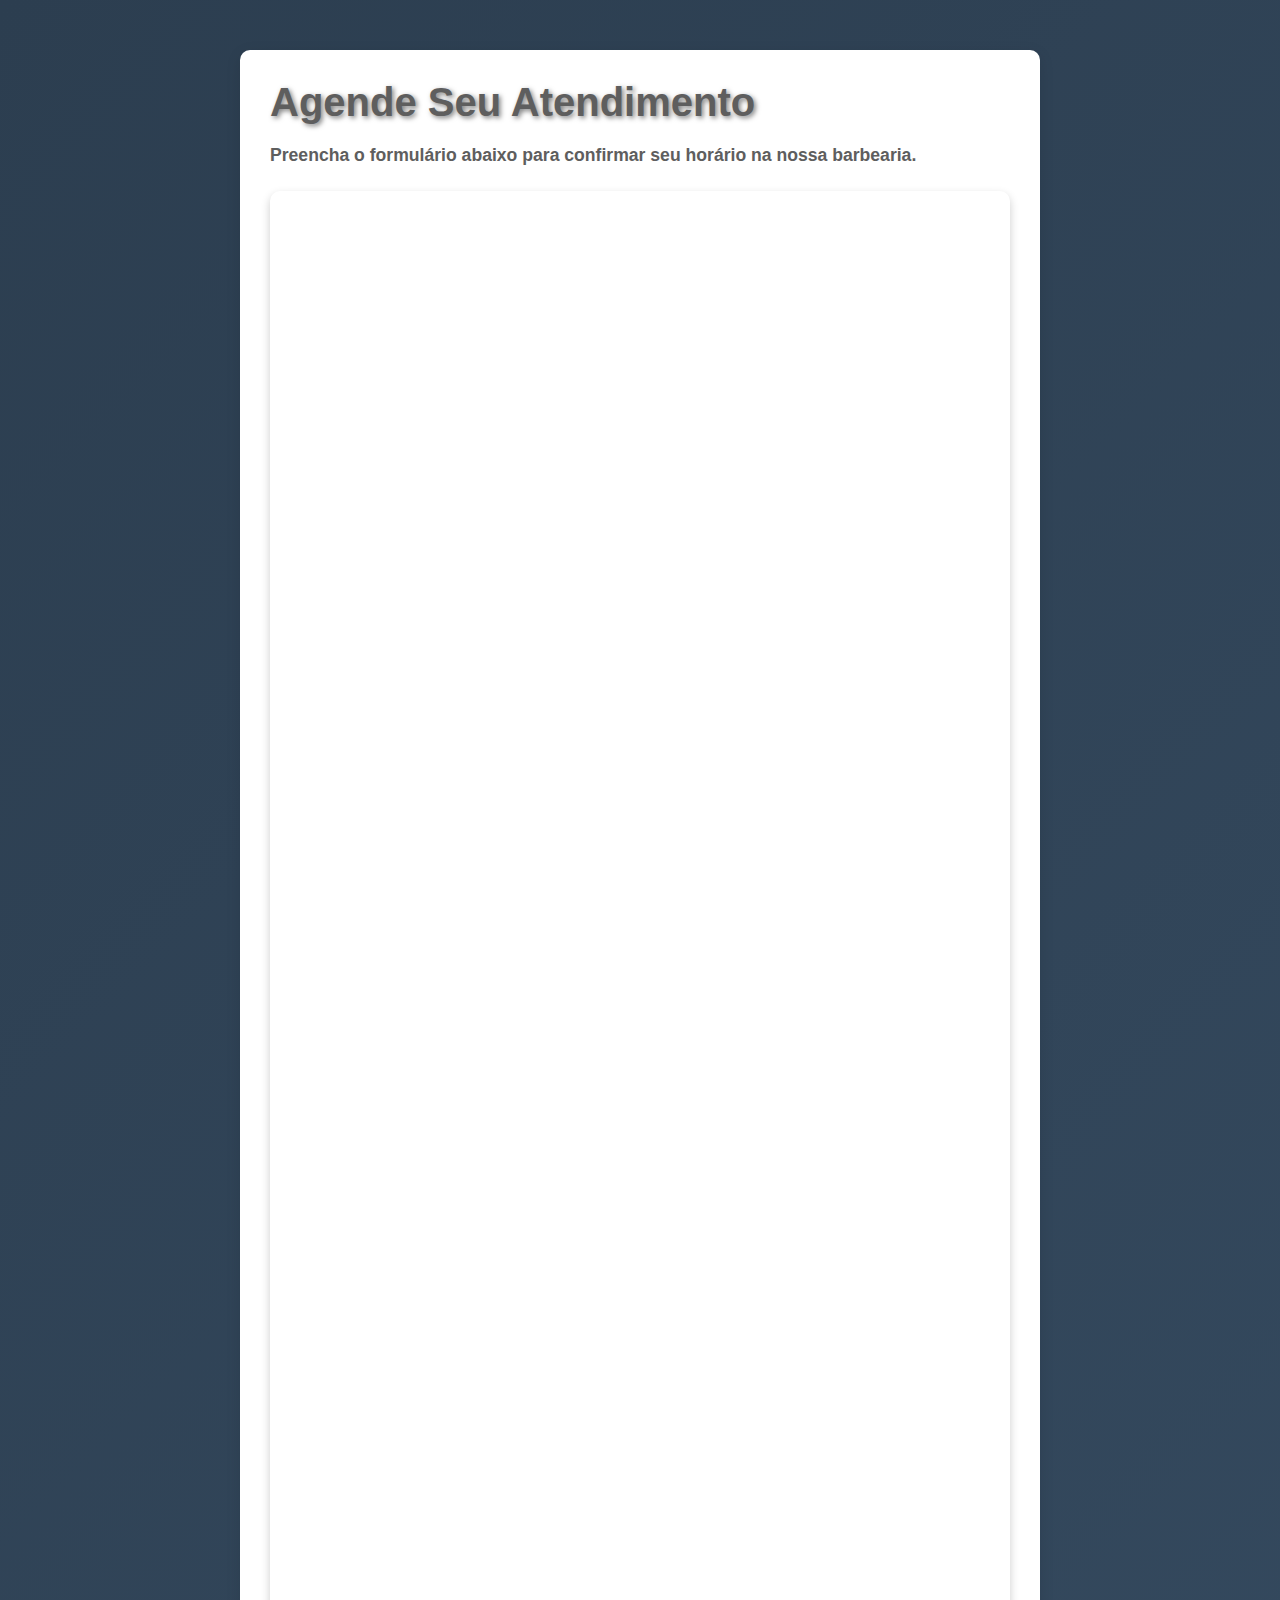
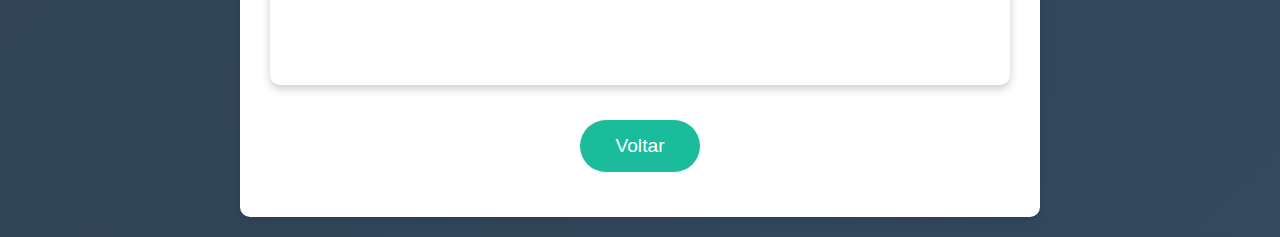
==== form.html @ 635a1820 "Add site" ====
<!DOCTYPE html>
<html lang="pt-BR">
<head>
  <meta charset="UTF-8">
  <meta name="viewport" content="width=device-width, initial-scale=1.0">
  <title>Reserva de Atendimento - Barbearia</title>
  <link rel="stylesheet" href="style.css">
</head>
<body>
  <div class="container">
    <header>
      <h1>Agende Seu Atendimento</h1>
      <h2>Preencha o formulário abaixo para confirmar seu horário na nossa barbearia.</h2>
    </header>

    <!-- Formulário Incorporado -->
    <div class="form-container">
      <iframe src="https://docs.google.com/forms/d/e/1FAIpQLSe6pOLnRgfYgJU51gdyPVi7dVF3Z0J-brKp8e61TeRPW9LBLg/viewform?embedded=true" width="640" height="1420" frameborder="0" marginheight="0" marginwidth="0">Carregando…</iframe>
    </div>

    <!-- Botão de Voltar -->
    <div class="back-container">
      <a href="index.html" class="back-btn">Voltar</a>
    </div>
  </div>
</body>
</html>
---- style.css ----
/* Estilos globais */
* {
    margin: 0;
    padding: 0;
    box-sizing: border-box;
}
  
body {
    font-family: 'Arial', sans-serif;
    background: linear-gradient(135deg, #2c3e50, #34495e); /* Gradiente para fundo */
    color: #fff; /* Cor do texto padrão */
    display: flex;
    justify-content: center;
    align-items: center;
    min-height: 100vh;
    padding: 20px;
}
  
/* Container Principal */
.main-container {
    text-align: center;
    background-color: rgba(52, 152, 219, 0.8); /* Fundo semitransparente em tom de azul */
    padding: 40px;
    border-radius: 15px;
    box-shadow: 0 6px 20px rgba(0, 0, 0, 0.2);
    width: 100%;
    max-width: 1200px;
    backdrop-filter: blur(10px); /* Efeito de desfoque no fundo */
}
  
/* Título */
h1 {
    font-size: 2.5em;
    color: #5e5e5e; /* Cor para o título */
    margin-bottom: 20px;
    text-shadow: 2px 2px 5px rgba(0, 0, 0, 0.5); /* Sombras no título para destacar */
}
  
h2 {
    color: #5e5e5e;
    font-size: 1.1em;
    margin-bottom: 25px;
}

h3 {
    font-size: 2.5em;
    color: #1abc9c; /* Cor para o título */
    margin-bottom: 20px;
    text-shadow: 2px 2px 5px rgba(0, 0, 0, 0.13); /* Sombras no título para destacar */
}
  
/* Parágrafos */
p {
    font-size: 1.1em;
    margin-bottom: 25px;
    color: #ecf0f1; /* Cor de texto para o parágrafo */
}
  
/* Botões de ação */
.action-buttons {
    display: flex;
    justify-content: center;
    margin-top: 30px;
}

/* Botão WhatsApp */
.whatsapp-btn {
    display: inline-block;
    padding: 15px 35px;
    font-size: 1.2em;
    color: white;
    background-color: #1abc9c;
    text-decoration: none;
    border-radius: 30px;
    transition: background-color 0.3s, transform 0.3s;
    margin: 15px;
}

.whatsapp-btn:hover {
    background-color: #16a085;
    transform: scale(1.05);
}

/* Botão de Formulário */
.form-btn {
    display: inline-block;
    padding: 15px 35px;
    font-size: 1.2em;
    color: white;
    background-color: #1abc9c;
    text-decoration: none;
    border-radius: 30px;
    transition: background-color 0.3s, transform 0.3s;
    margin: 15px;
}

.form-btn:hover {
    background-color: #16a085;
    transform: scale(1.05);
}

/* Botão de Voltar */
.back-btn {
    display: inline-block;
    padding: 15px 35px;
    font-size: 1.2em;
    color: white;
    background-color: #1abc9c;
    text-decoration: none;
    border-radius: 30px;
    transition: background-color 0.3s, transform 0.3s;
    margin: 15px;
}

.back-btn:hover {
    background-color: #16a085;
    transform: scale(1.05);
    margin-bottom: 30px;
}

/* Centralizando o botão de voltar */
.back-container {
    display: flex;
    justify-content: center;
    margin-top: 20px;
}

/* Ícones de redes sociais */
.social-icons {
    margin-top: 25px;
}

.social-icons a {
    margin: 15px;
    font-size: 2.5em; /* Ícones maiores */
    color: #fff;
    transition: transform 0.3s, color 0.3s;
}

.social-icons a:hover {
    transform: scale(1.3);
    color: #1abc9c; /* Cor para os ícones no hover */
}

/* Estilos do formulário embutido */
.container {
    background-color: #fff; /* Agora o fundo do formulário é branco */
    padding: 30px;
    border-radius: 10px;
    box-shadow: 0 4px 15px rgba(0, 0, 0, 0.1);
    width: 100%;
    max-width: 800px;
    margin-top: 30px;
}

/* Personalização do iframe do formulário */
.form-container {
    background-color: #fff; /* Fundo branco para o container do formulário */
    padding: 25px;
    border-radius: 10px;
    margin-bottom: 10px;
    box-shadow: 0 4px 10px rgba(0, 0, 0, 0.2);
}

iframe {
    width: 100%;
    height: 1420px; /* Altura fixa do formulário */
    border: none;
    border-radius: 10px;
    margin-top: 20px;
}

/* Cor do texto dentro do formulário */
.form-container p, .form-container label, .form-container span, .form-container div {
    color: #333; /* Texto visível, com tom escuro */
}

/* Botão de WhatsApp */
.whatsapp-btn {
    background-color: #25D366;
    color: white;
    font-size: 1.2em;
    padding: 15px 30px;
    border-radius: 50px;
    border: none;
    cursor: pointer;
    text-decoration: none;
    transition: background-color 0.3s ease;
    margin-top: 20px;
}

.whatsapp-btn:hover {
    background-color: #128C7E;
}

footer {
    text-align: center;
    margin-top: 40px;
    font-size: 1em;
    color: #ddd;
    background-color: rgba(0, 0, 0, 0.3);
    padding: 10px;
    border-radius: 5px;
}

/* Adicionando espaçamento para melhorar o visual entre o texto e o formulário */
.whatsapp-container p {
    margin-top: 30px; /* Espaço acima do texto */
    margin-bottom: 20px; /* Espaço abaixo do texto */
    font-size: 1.1em;
    color: #ecf0f1; /* Cor clara para o texto */
}

/* Media Queries para dispositivos móveis */
@media (max-width: 768px) {
    /* Ajuste a largura do container para telas menores */
    .main-container {
        padding: 20px;
        width: 100%;
        max-width: 100%;
    }

    /* Aumentando a largura do formulário no celular */
    .container {
        padding: 20px;
        max-width: 100%;
    }

    /* Ajustes no iframe para celulares */
    iframe {
        height: 1780px; /* Ajuste a altura do iframe para uma tela menor */
    }
}

@media (max-width: 600px) {
    .social-icons a {
        font-size: 2em; /* Ícones menores em telas pequenas */
    }

    .action-buttons a {
        font-size: 1em; /* Botões com texto menor */
        padding: 10px 25px;
    }

    /* Ajuste o botão de WhatsApp */
    .whatsapp-btn {
        font-size: 1em;
        padding: 12px 20px;
    }

    iframe {
        width: 100%;
        height: 1780px; /* Altura fixa do formulário */
        border: none;
        border-radius: 5px;
        margin-top: 20px;
    }
}
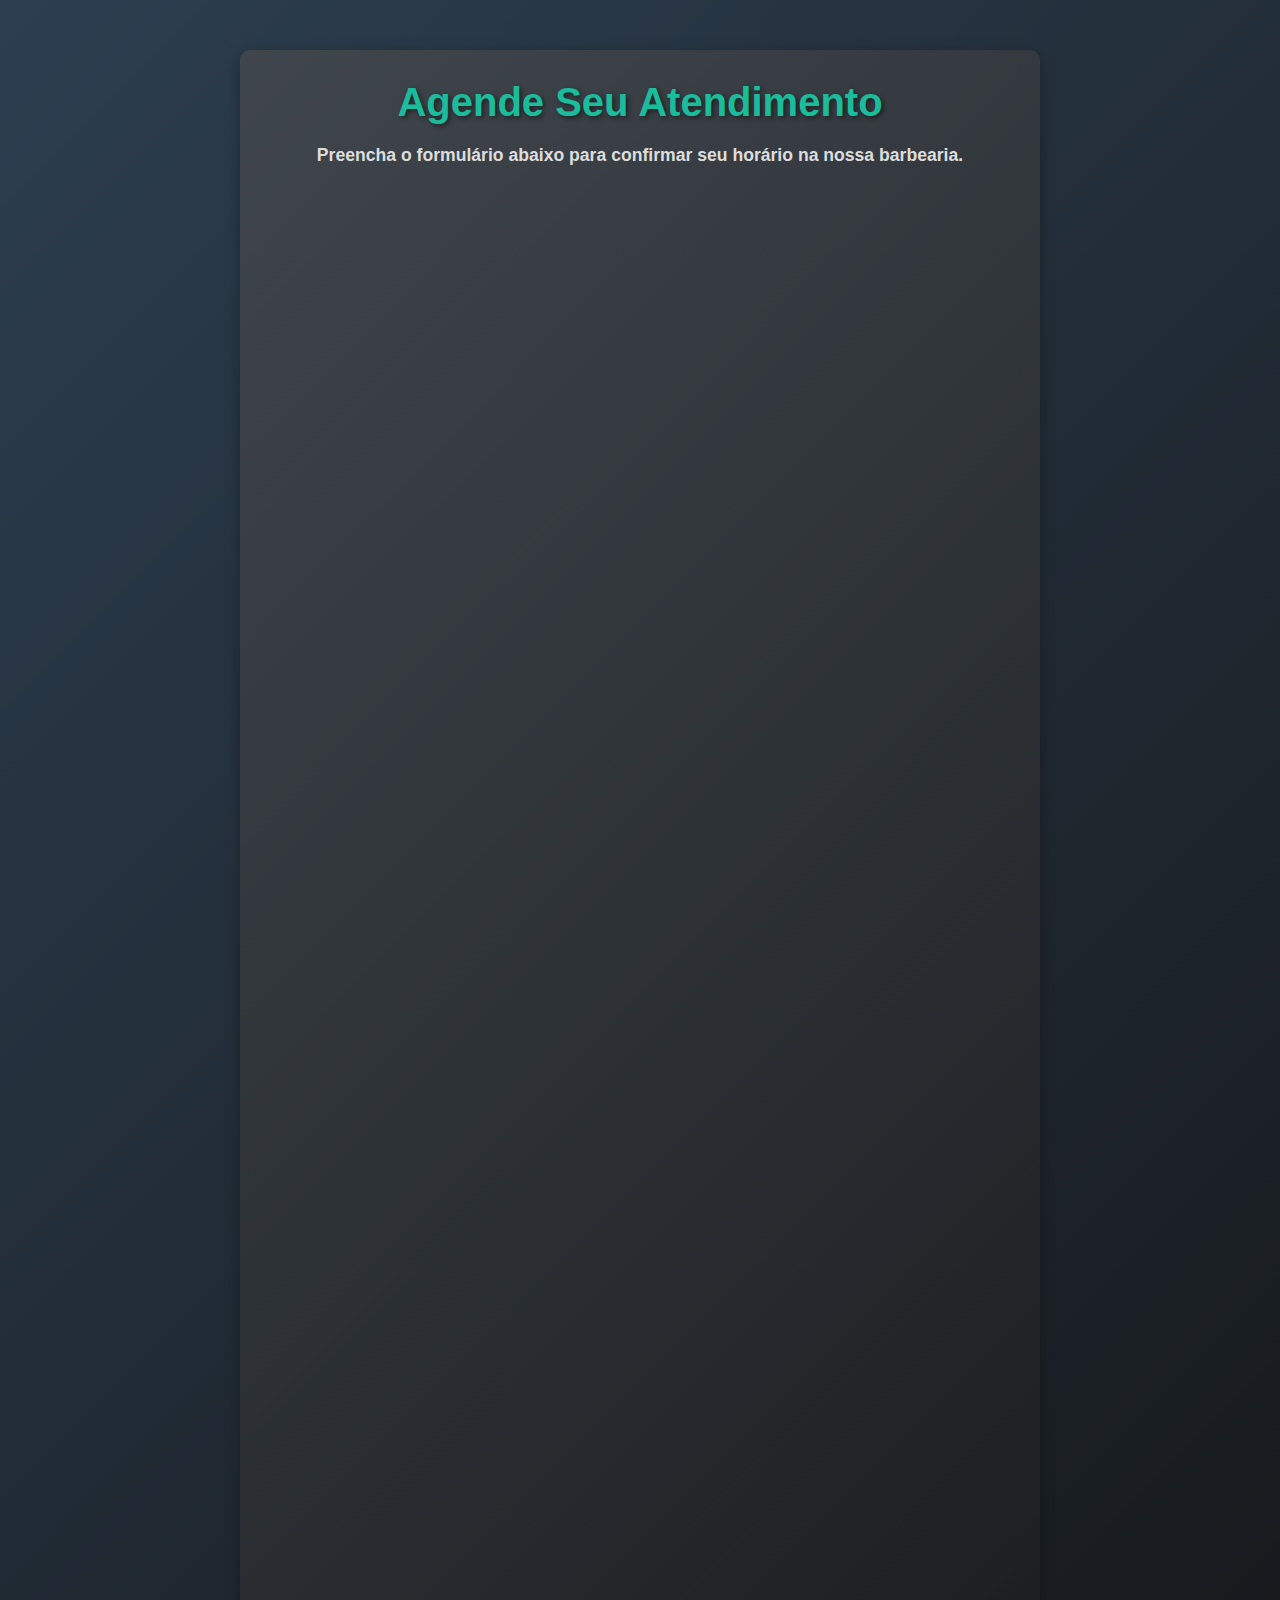
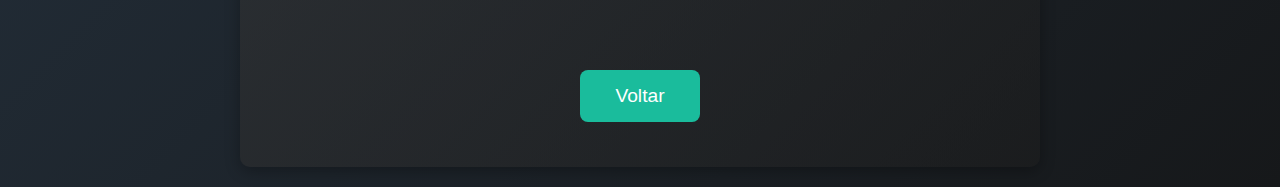
==== commit fd397253: "update style" ====
--- a/form.html
+++ b/form.html
@@ -5,6 +5,11 @@
   <meta name="viewport" content="width=device-width, initial-scale=1.0">
   <title>Reserva de Atendimento - Barbearia</title>
   <link rel="stylesheet" href="style.css">
+
+   <!--Fonte alternativa-->
+   <link rel="preconnect" href="https://fonts.googleapis.com">
+   <link rel="preconnect" href="https://fonts.gstatic.com" crossorigin>
+   <link href="https://fonts.googleapis.com/css2?family=Gowun+Batang:wght@400;700&family=Permanent+Marker&family=Tektur:wght@400..900&display=swap" rel="stylesheet">
 </head>
 <body>
   <div class="container">
@@ -14,9 +19,8 @@
     </header>
 
     <!-- Formulário Incorporado -->
-    <div class="form-container">
       <iframe src="https://docs.google.com/forms/d/e/1FAIpQLSe6pOLnRgfYgJU51gdyPVi7dVF3Z0J-brKp8e61TeRPW9LBLg/viewform?embedded=true" width="640" height="1420" frameborder="0" marginheight="0" marginwidth="0">Carregando…</iframe>
-    </div>
+
 
     <!-- Botão de Voltar -->
     <div class="back-container">
--- a/style.css
+++ b/style.css
@@ -4,22 +4,23 @@
     padding: 0;
     box-sizing: border-box;
 }
-  
+
+/* Corpo da página */
 body {
-    font-family: 'Arial', sans-serif;
-    background: linear-gradient(135deg, #2c3e50, #34495e); /* Gradiente para fundo */
-    color: #fff; /* Cor do texto padrão */
+    font-family: 'Arial', sans-serif !important; /* Usando Arial como fonte padrão */
+    background: linear-gradient(135deg, #2c3e50, #16181a);
+    color: #fff;
     display: flex;
     justify-content: center;
     align-items: center;
     min-height: 100vh;
     padding: 20px;
 }
-  
+
 /* Container Principal */
 .main-container {
     text-align: center;
-    background-color: rgba(52, 152, 219, 0.8); /* Fundo semitransparente em tom de azul */
+    background: linear-gradient(135deg, #4d4d4d9a, #1d1d1d7e); /* Degradê preto para cinza */
     padding: 40px;
     border-radius: 15px;
     box-shadow: 0 6px 20px rgba(0, 0, 0, 0.2);
@@ -27,35 +28,45 @@
     max-width: 1200px;
     backdrop-filter: blur(10px); /* Efeito de desfoque no fundo */
 }
-  
+
 /* Título */
+header {
+    text-align: center;
+    width: 100%; /* Garante que ocupa toda a largura */
+    margin-bottom: 20px; /* Espaçamento abaixo do cabeçalho */
+}
+
 h1 {
+    font-family: 'Arial', sans-serif; /* Garantindo que o título use a fonte Arial */
+    font-weight: 700; /* Negrito */
     font-size: 2.5em;
-    color: #5e5e5e; /* Cor para o título */
+    color: #1abc9c; /* Cor para o título */
     margin-bottom: 20px;
     text-shadow: 2px 2px 5px rgba(0, 0, 0, 0.5); /* Sombras no título para destacar */
 }
-  
+
 h2 {
-    color: #5e5e5e;
+    font-family: 'Arial', sans-serif;
+    color: #dddddd;
     font-size: 1.1em;
     margin-bottom: 25px;
 }
 
 h3 {
+    font-family: 'Arial', sans-serif;
     font-size: 2.5em;
     color: #1abc9c; /* Cor para o título */
     margin-bottom: 20px;
     text-shadow: 2px 2px 5px rgba(0, 0, 0, 0.13); /* Sombras no título para destacar */
 }
-  
+
 /* Parágrafos */
 p {
     font-size: 1.1em;
     margin-bottom: 25px;
     color: #ecf0f1; /* Cor de texto para o parágrafo */
 }
-  
+
 /* Botões de ação */
 .action-buttons {
     display: flex;
@@ -89,7 +100,7 @@
     color: white;
     background-color: #1abc9c;
     text-decoration: none;
-    border-radius: 30px;
+    border-radius: 8px;
     transition: background-color 0.3s, transform 0.3s;
     margin: 15px;
 }
@@ -99,7 +110,7 @@
     transform: scale(1.05);
 }
 
-/* Botão de Voltar */
+/* Botões de Voltar */
 .back-btn {
     display: inline-block;
     padding: 15px 35px;
@@ -107,7 +118,7 @@
     color: white;
     background-color: #1abc9c;
     text-decoration: none;
-    border-radius: 30px;
+    border-radius: 8px;
     transition: background-color 0.3s, transform 0.3s;
     margin: 15px;
 }
@@ -115,7 +126,6 @@
 .back-btn:hover {
     background-color: #16a085;
     transform: scale(1.05);
-    margin-bottom: 30px;
 }
 
 /* Centralizando o botão de voltar */
@@ -128,26 +138,39 @@
 /* Ícones de redes sociais */
 .social-icons {
     margin-top: 25px;
+    display: flex;
+    justify-content: center; /* Centraliza os ícones */
 }
 
 .social-icons a {
     margin: 15px;
-    font-size: 2.5em; /* Ícones maiores */
+    font-family: 'Font Awesome 6 Free', 'Font Awesome 5 Free', sans-serif !important; /* Garante que a fonte Font Awesome seja aplicada */
+    font-size: 2.5em; /* Tamanho maior dos ícones */
     color: #fff;
     transition: transform 0.3s, color 0.3s;
+    display: inline-flex; /* Garante que o ícone seja centralizado corretamente */
+    justify-content: center;
+    align-items: center;
+    width: 50px; /* Tamanho fixo para os ícones */
+    height: 50px; /* Tamanho fixo */
+    border-radius: 50%; /* Deixa o ícone redondo */
+    background-color: #333; /* Fundo escuro para os ícones */
+    text-decoration: none;
+    box-shadow: 0 2px 5px rgba(0, 0, 0, 0.2); /* Adiciona uma leve sombra ao redor */
 }
 
 .social-icons a:hover {
-    transform: scale(1.3);
-    color: #1abc9c; /* Cor para os ícones no hover */
+    transform: scale(1.3); /* Aumenta um pouco o tamanho no hover */
+    color: #1abc9c; /* Cor no hover */
+    background-color: #444; /* Leve alteração na cor de fundo no hover */
 }
 
 /* Estilos do formulário embutido */
 .container {
-    background-color: #fff; /* Agora o fundo do formulário é branco */
+    background: linear-gradient(135deg, #4d4d4d9a, #1d1d1d7e); /* Degradê preto para cinza */
     padding: 30px;
     border-radius: 10px;
-    box-shadow: 0 4px 15px rgba(0, 0, 0, 0.1);
+    box-shadow: 0 4px 15px rgba(0, 0, 0, 0.3); /* Sombra mais destacada */
     width: 100%;
     max-width: 800px;
     margin-top: 30px;
@@ -155,7 +178,7 @@
 
 /* Personalização do iframe do formulário */
 .form-container {
-    background-color: #fff; /* Fundo branco para o container do formulário */
+    background-color: #ffffff00; /* Fundo branco para o container do formulário */
     padding: 25px;
     border-radius: 10px;
     margin-bottom: 10px;
@@ -231,28 +254,3 @@
         height: 1780px; /* Ajuste a altura do iframe para uma tela menor */
     }
 }
-
-@media (max-width: 600px) {
-    .social-icons a {
-        font-size: 2em; /* Ícones menores em telas pequenas */
-    }
-
-    .action-buttons a {
-        font-size: 1em; /* Botões com texto menor */
-        padding: 10px 25px;
-    }
-
-    /* Ajuste o botão de WhatsApp */
-    .whatsapp-btn {
-        font-size: 1em;
-        padding: 12px 20px;
-    }
-
-    iframe {
-        width: 100%;
-        height: 1780px; /* Altura fixa do formulário */
-        border: none;
-        border-radius: 5px;
-        margin-top: 20px;
-    }
-}
